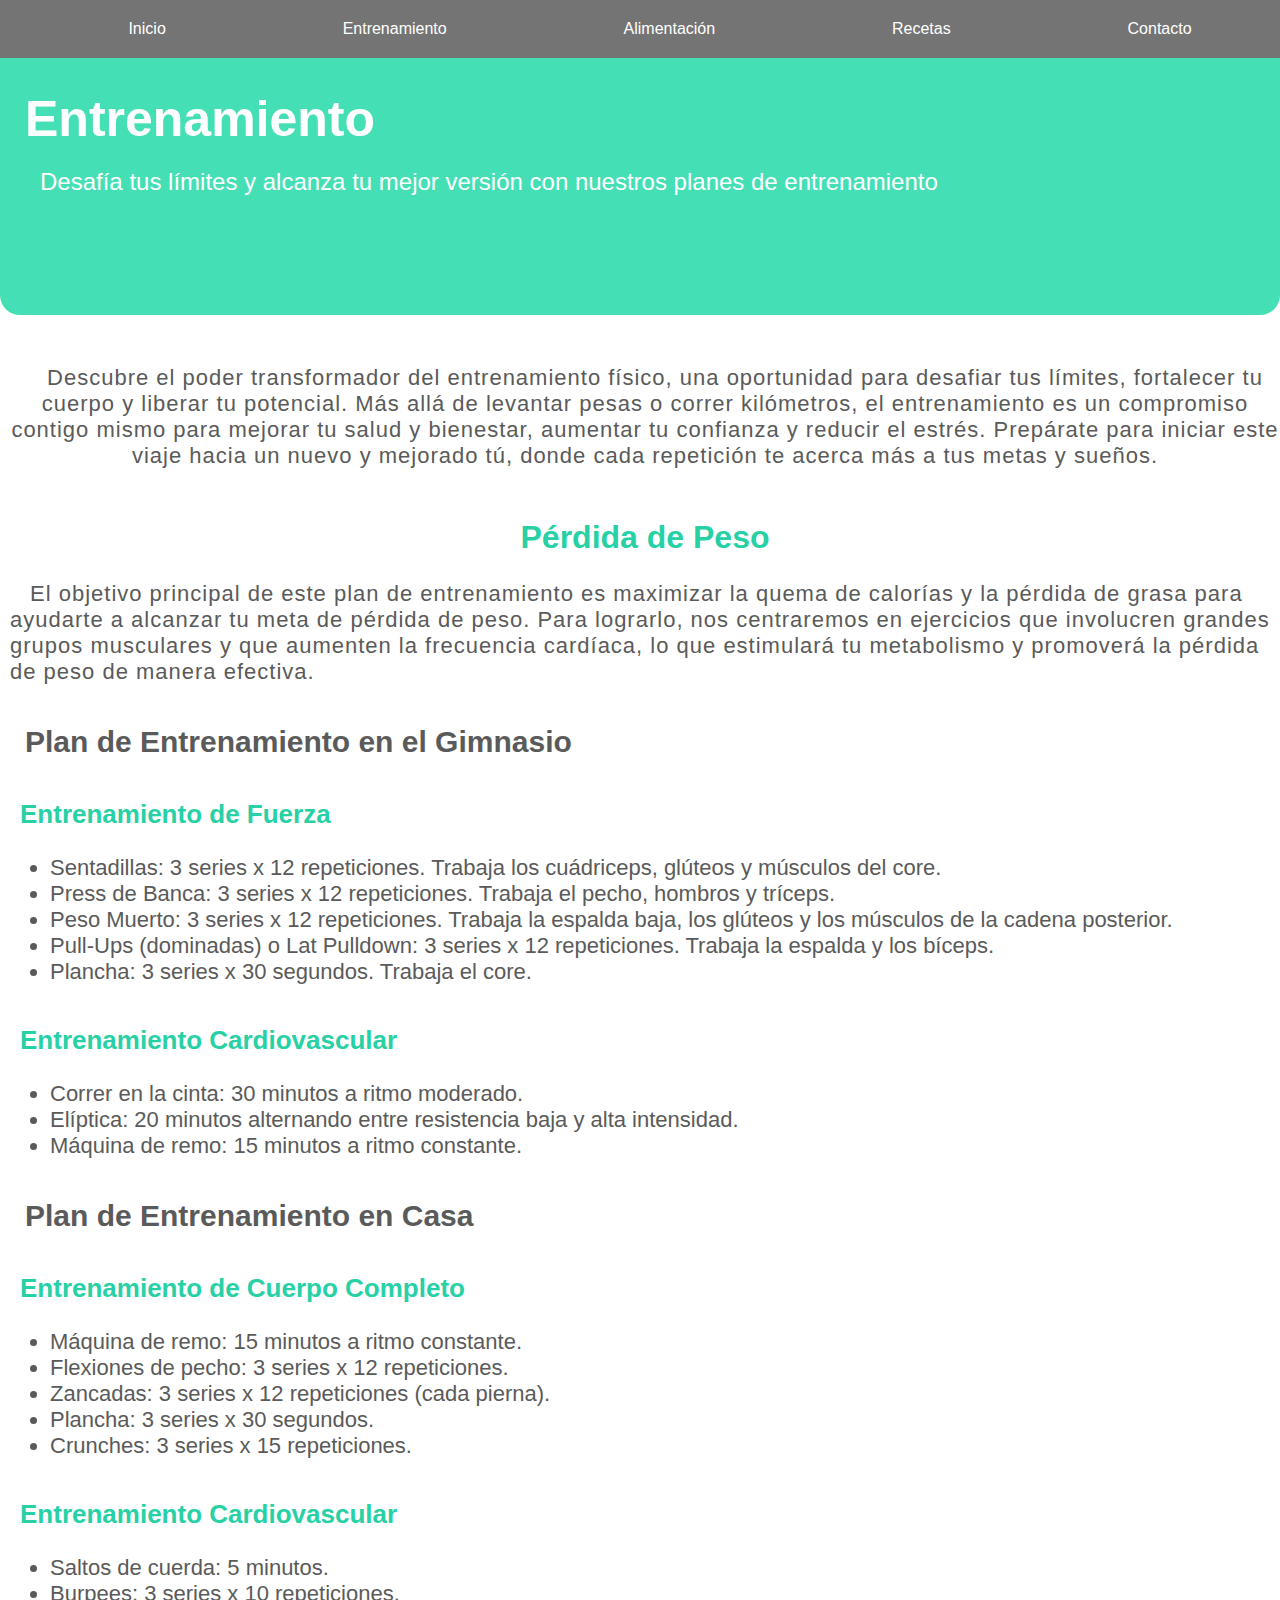
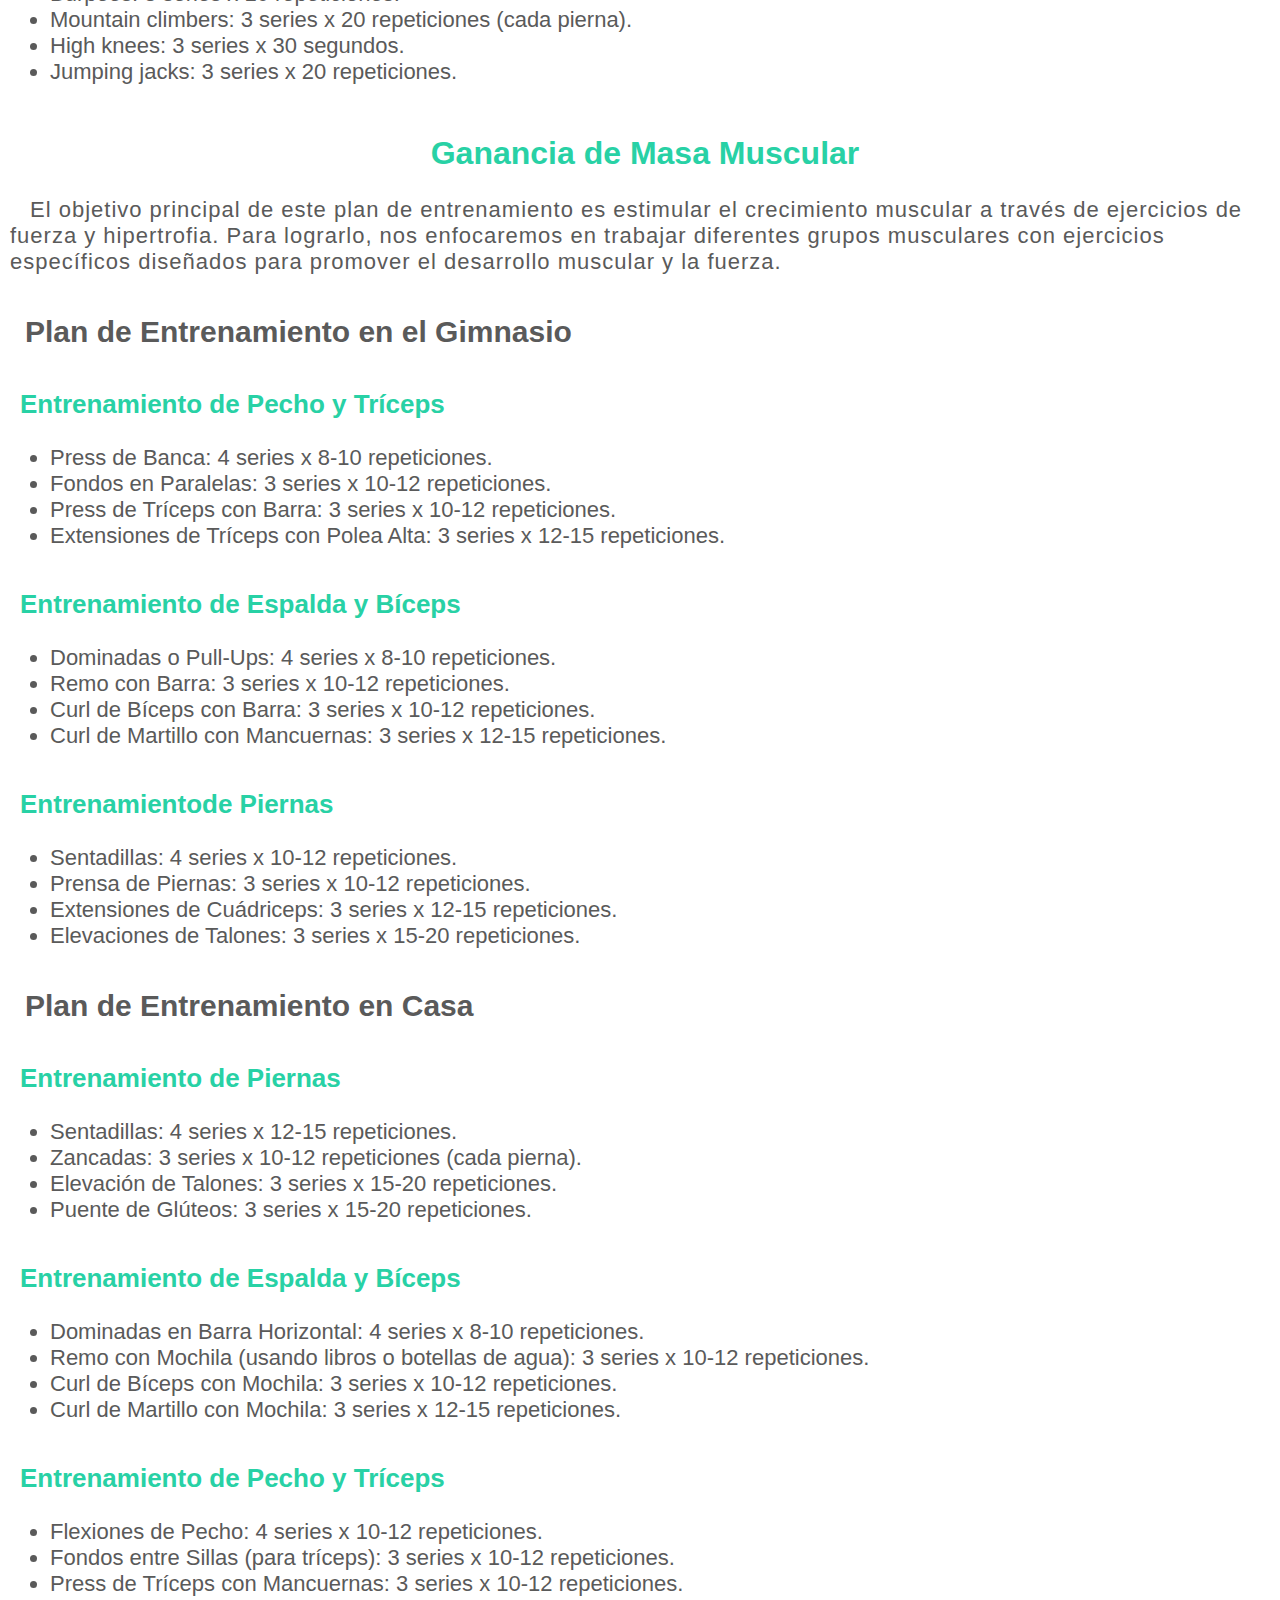
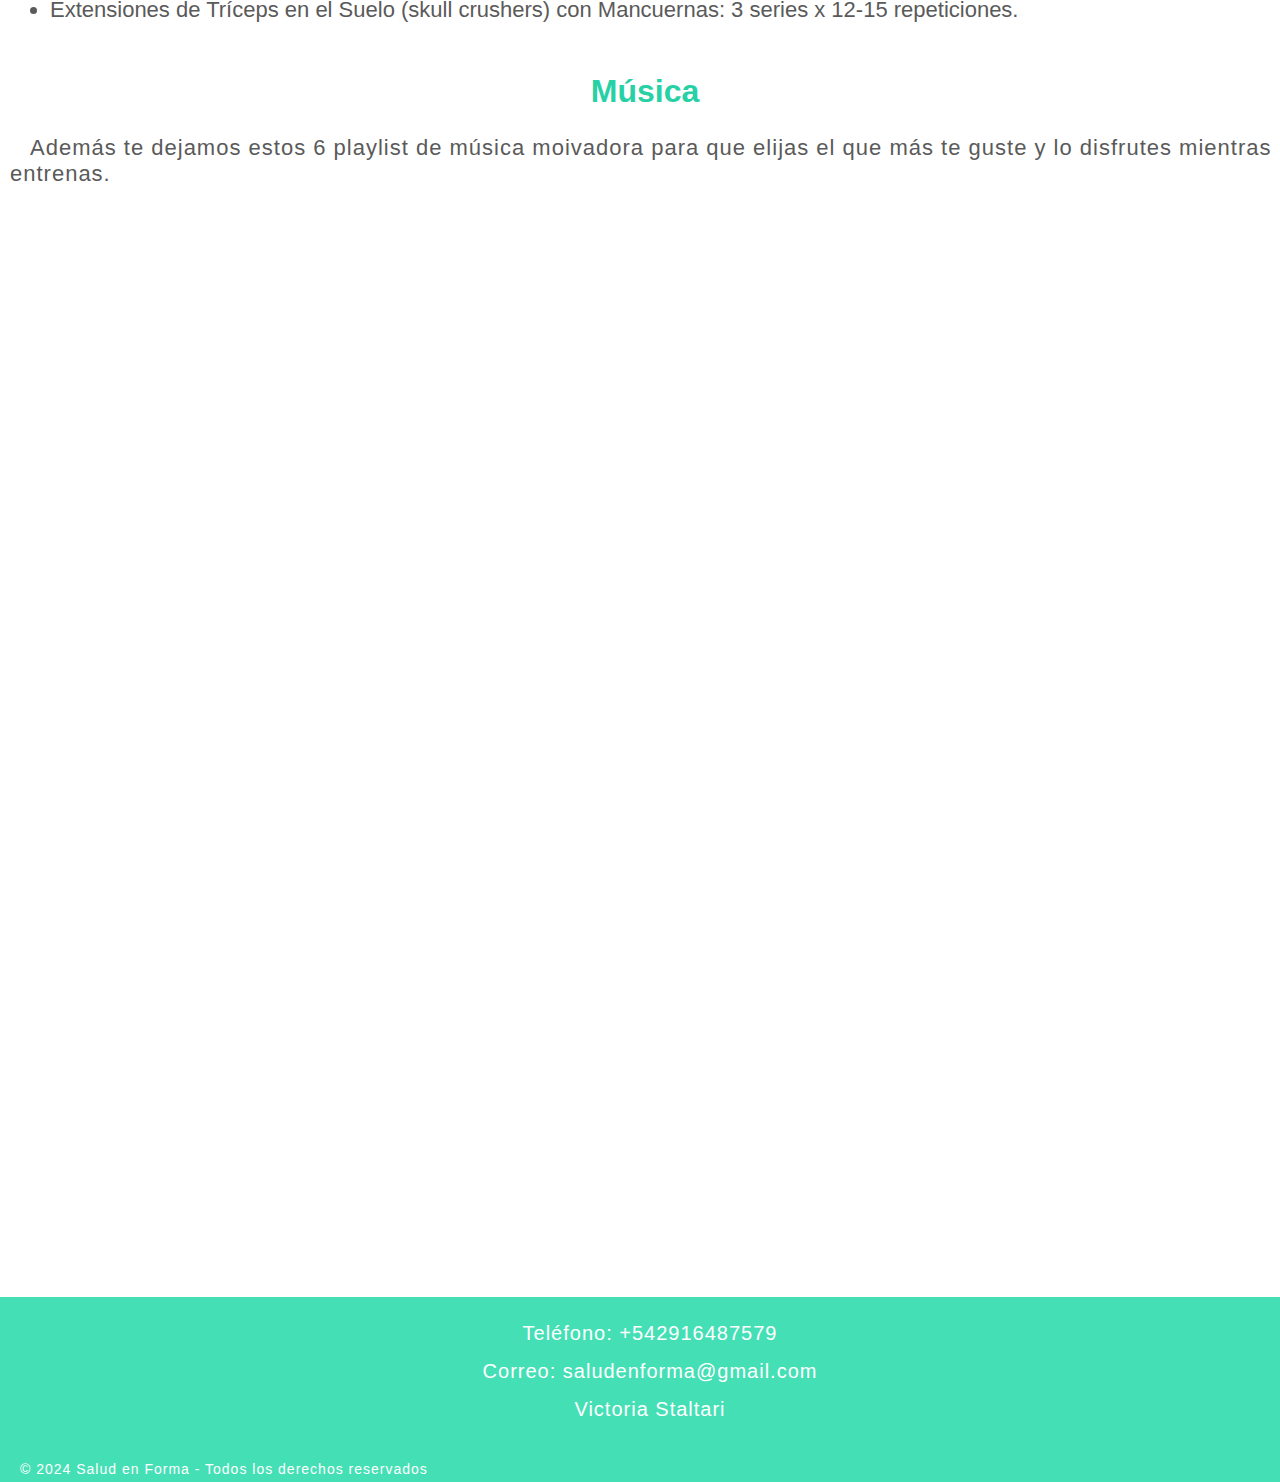
==== Pages/entrenamiento.html @ 09528ad9 "arregle un problema en recetas y cambie los iframe de entrenamiento" ====
<!DOCTYPE html>
<html lang="es">
<head>
    <link rel="stylesheet" href="../CSS/styles.css">
    <meta charset="UTF-8">
    <meta name="viewport" content="width=device-width, initial-scale=1.0">
    <title>Entrenamiento</title>
</head>
<body>
    <header>
        <nav>
            <ul>
                <li><a href="../index.html">Inicio</a></li>
                <li><a href="entrenamiento.html">Entrenamiento</a></li>
                <li><a href="alimentacion.html">Alimentación</a></li>
                <li><a href="recetas.html">Recetas</a></li>
                <li><a href="contacto.html">Contacto</a></li>
            </ul>
        </nav>
    </header>
    <main>
        <h1>Entrenamiento</h1>
        <h2><strong>Desafía tus límites y alcanza tu mejor versión con nuestros planes de entrenamiento</strong></h2>
    </main>
    <section>
        <p class="intro">Descubre el poder transformador del entrenamiento físico, una oportunidad para desafiar tus límites, fortalecer tu cuerpo y liberar tu potencial. Más allá de levantar pesas o correr kilómetros, el entrenamiento es un compromiso contigo mismo para mejorar tu salud y bienestar, aumentar tu confianza y reducir el estrés. Prepárate para iniciar este viaje hacia un nuevo y mejorado tú, donde cada repetición te acerca más a tus metas y sueños.</p>
        <h3>Pérdida de Peso</h3>
        <p class="">El objetivo principal de este plan de entrenamiento es maximizar la quema de calorías y la pérdida de grasa para ayudarte a alcanzar tu meta de pérdida de peso. Para lograrlo, nos centraremos en ejercicios que involucren grandes grupos musculares y que aumenten la frecuencia cardíaca, lo que estimulará tu metabolismo y promoverá la pérdida de peso de manera efectiva.</p>
        <h4>Plan de Entrenamiento en el Gimnasio</h4>
        <h5 class="entrenamiento">Entrenamiento de Fuerza</h5>
        <ul class="entrenamiento">
            <li>Sentadillas: 3 series x 12 repeticiones. Trabaja los cuádriceps, glúteos y músculos del core.</li>
            <li>Press de Banca: 3 series x 12 repeticiones. Trabaja el pecho, hombros y tríceps.</li>
            <li>Peso Muerto: 3 series x 12 repeticiones. Trabaja la espalda baja, los glúteos y los músculos de la cadena posterior.</li>
            <li>Pull-Ups (dominadas) o Lat Pulldown: 3 series x 12 repeticiones. Trabaja la espalda y los bíceps.</li>
            <li>Plancha: 3 series x 30 segundos. Trabaja el core.</li>
        </ul>
        <h5 class="entrenamiento">Entrenamiento Cardiovascular</h5>
        <ul class="entrenamiento">
            <li>Correr en la cinta: 30 minutos a ritmo moderado.</li>
            <li>Elíptica: 20 minutos alternando entre resistencia baja y alta intensidad.</li>
            <li>Máquina de remo: 15 minutos a ritmo constante.</li>
        </ul>
        <h4>Plan de Entrenamiento en Casa</h4>
        <h5 class="entrenamiento">Entrenamiento de Cuerpo Completo</h5>
        <ul class="entrenamiento">
            <li>Máquina de remo: 15 minutos a ritmo constante.</li>
            <li>Flexiones de pecho: 3 series x 12 repeticiones.</li>
            <li>Zancadas: 3 series x 12 repeticiones (cada pierna).</li>
            <li>Plancha: 3 series x 30 segundos.</li>
            <li>Crunches: 3 series x 15 repeticiones.</li>
        </ul>
        <h5 class="entrenamiento">Entrenamiento Cardiovascular</h5>
        <ul class="entrenamiento">
            <li>Saltos de cuerda: 5 minutos.</li>
            <li>Burpees: 3 series x 10 repeticiones.</li>
            <li>Mountain climbers: 3 series x 20 repeticiones (cada pierna).</li>
            <li>High knees: 3 series x 30 segundos.</li>
            <li>Jumping jacks: 3 series x 20 repeticiones.</li>
        </ul>
        <h3>Ganancia de Masa Muscular</h3>
        <p>El objetivo principal de este plan de entrenamiento es estimular el crecimiento muscular a través de ejercicios de fuerza y ​​hipertrofia. Para lograrlo, nos enfocaremos en trabajar diferentes grupos musculares con ejercicios específicos diseñados para promover el desarrollo muscular y la fuerza.</p>
        <h4>Plan de Entrenamiento en el Gimnasio</h4>
        <h5 class="entrenamiento">Entrenamiento de Pecho y Tríceps</h5>
        <ul class="entrenamiento">
            <li>Press de Banca: 4 series x 8-10 repeticiones.</li>
            <li>Fondos en Paralelas: 3 series x 10-12 repeticiones.</li>
            <li>Press de Tríceps con Barra: 3 series x 10-12 repeticiones.</li>
            <li>Extensiones de Tríceps con Polea Alta: 3 series x 12-15 repeticiones.</li>
        </ul>
        <h5 class="entrenamiento">Entrenamiento de Espalda y Bíceps</h5>
        <ul class="entrenamiento">
            <li>Dominadas o Pull-Ups: 4 series x 8-10 repeticiones.</li>
            <li>Remo con Barra: 3 series x 10-12 repeticiones.</li>
            <li>Curl de Bíceps con Barra: 3 series x 10-12 repeticiones.</li>
            <li>Curl de Martillo con Mancuernas: 3 series x 12-15 repeticiones.</li>
        </ul>
        <h5 class="entrenamiento">Entrenamientode Piernas</h5>
        <ul class="entrenamiento">
            <li>Sentadillas: 4 series x 10-12 repeticiones.</li>
            <li>Prensa de Piernas: 3 series x 10-12 repeticiones.</li>
            <li>Extensiones de Cuádriceps: 3 series x 12-15 repeticiones.</li>
            <li>Elevaciones de Talones: 3 series x 15-20 repeticiones.</li>
        </ul>
        <h4>Plan de Entrenamiento en Casa</h4>
        <h5 class="entrenamiento">Entrenamiento de Piernas</h5>
        <ul class="entrenamiento">
            <li>Sentadillas: 4 series x 12-15 repeticiones.</li>
            <li>Zancadas: 3 series x 10-12 repeticiones (cada pierna).</li>
            <li>Elevación de Talones: 3 series x 15-20 repeticiones.</li>
            <li>Puente de Glúteos: 3 series x 15-20 repeticiones.</li>
        </ul>
        <h5 class="entrenamiento">Entrenamiento de Espalda y Bíceps</h5>
        <ul class="entrenamiento">
            <li>Dominadas en Barra Horizontal: 4 series x 8-10 repeticiones.</li>
            <li>Remo con Mochila (usando libros o botellas de agua): 3 series x 10-12 repeticiones.</li>
            <li>Curl de Bíceps con Mochila: 3 series x 10-12 repeticiones.</li>
            <li>Curl de Martillo con Mochila: 3 series x 12-15 repeticiones.</li>
        </ul>
        <h5 class="entrenamiento">Entrenamiento de Pecho y Tríceps</h5>
        <ul class="entrenamiento">
            <li>Flexiones de Pecho: 4 series x 10-12 repeticiones.</li>
            <li>Fondos entre Sillas (para tríceps): 3 series x 10-12 repeticiones.</li>
            <li>Press de Tríceps con Mancuernas: 3 series x 10-12 repeticiones.</li>
            <li>Extensiones de Tríceps en el Suelo (skull crushers) con Mancuernas: 3 series x 12-15 repeticiones.</li>
        </ul>
        <h3>Música</h3>
        <p>Además te dejamos estos 6 playlist de música moivadora para que elijas el que más te guste y lo disfrutes mientras entrenas.</p>
        <div class="musica">
            <iframe class="spotify" style="border-radius:12px" src="https://open.spotify.com/embed/playlist/0fkHLYh3rNOZGzeKk1mERy?utm_source=generator" width="260" height="500" frameBorder="0" allowfullscreen="" allow="autoplay; clipboard-write; encrypted-media; fullscreen; picture-in-picture" loading="lazy"></iframe>
            <iframe class="spotify" style="border-radius:12px" src="https://open.spotify.com/embed/playlist/3yNVuEECUpqsOShanftMSG?utm_source=generator" width="260" height="500" frameBorder="0" allowfullscreen="" allow="autoplay; clipboard-write; encrypted-media; fullscreen; picture-in-picture" loading="lazy"></iframe>
            <iframe class="spotify" style="border-radius:12px" src="https://open.spotify.com/embed/playlist/75KGwJSDXmbg5VakZqBWwi?utm_source=generator&theme=0" width="260" height="500" frameBorder="0" allowfullscreen="" allow="autoplay; clipboard-write; encrypted-media; fullscreen; picture-in-picture" loading="lazy"></iframe>
            <iframe class="spotify" style="border-radius:12px" src="https://open.spotify.com/embed/playlist/37i9dQZF1DWYK2yx0OW9Kj?utm_source=generator" width="260" height="500" frameBorder="0" allowfullscreen="" allow="autoplay; clipboard-write; encrypted-media; fullscreen; picture-in-picture" loading="lazy"></iframe>
            <iframe class="spotify" style="border-radius:12px" src="https://open.spotify.com/embed/playlist/2Bf6iQ1P7GuKD29lT0sCSn?utm_source=generator" width="260" height="500" frameBorder="0" allowfullscreen="" allow="autoplay; clipboard-write; encrypted-media; fullscreen; picture-in-picture" loading="lazy"></iframe>
            <iframe class="spotify" style="border-radius:12px" src="https://open.spotify.com/embed/playlist/2QWsRsNenk8LLnwtymgLir?utm_source=generator" width="260" height="500" frameBorder="0" allowfullscreen="" allow="autoplay; clipboard-write; encrypted-media; fullscreen; picture-in-picture" loading="lazy"></iframe>
        </div>
    </section>
    <footer>
        <p class="foot">Teléfono: +542916487579</p>
        <p class="foot">Correo: saludenforma@gmail.com</p>
        <p class="foot">Victoria Staltari</p>
        <p class="derechos">&copy; 2024 Salud en Forma - Todos los derechos reservados</p>
    </footer>
</body>
</html>
---- CSS/styles.css ----
/*COMPUTADORA*/

body{
    margin: 0;
    padding: 0;
    color: rgb(90, 90, 90);
    font-family:'Gill Sans', 'Gill Sans MT', Calibri, 'Trebuchet MS', sans-serif;
}

/*HEADER*/

main{
    margin-bottom: 30px;
    padding-top: 30px;
    padding-bottom: 15px;
    background-color: RGB(69, 223, 181);
    border-radius: 0 0 20px 20px;
    height: 270px;
}
main.index{
    margin: 0;
    padding-bottom: 10px;
    height: 450px;
    border-radius: 0 0 30px 30px;
}
nav{
    background-color: rgb(116, 116, 116);
    margin: 0;
    padding: 20px 0;
    color: white;
    width: 100%;
    position: fixed;
    top: 0;

}
ul {
    list-style: none;
    display: flex;
    margin: 0;
}
li {
    margin: auto;
}
a{
    color: white;
    text-decoration: none;
}
a:hover{
    color: RGB(69, 223, 181);
}
h1{
    color: white;
    font-weight: bold ;
    font-size: 50px;
    margin: 60px 15px 20px 25px;
}
h1.index{
    margin-top: 130px;
    margin-left: 40px;
    margin-bottom: 25px;
    font-size: 64px;
}
h2{
    color:white;
    font-size: 24px;
    text-indent: 20px;
    margin: 0 20px;
    font-weight: lighter;
}
h2.index{
    margin-left: 40px;
    text-indent: 5px;
    font-size: 26px;
    font-weight: bold;
}

/*MEDIO*/

section{
    margin-left: 10px;
}
h3{
    color:RGB(40, 209, 165);
    font-size: 32px;
    text-align: center;
    font-weight: bold;
    margin-top: 50px;
    margin-bottom: 25px;
}
p{
    color:rgb(90, 90, 90);
    font-size: 22px;
    text-indent: 20px;
    letter-spacing: 1px;
    display: block;
    margin: auto;
}
.intro{
    text-align: center;
    text-indent: 20px;
    margin-top: 50px;
    font-size: 22px;
}
.d1{
    display: flex;
    justify-content: space-around;
    flex-wrap: wrap;
    align-content: center;
    margin-bottom: 20px;
}
.texto{
    padding-bottom: 20px;
    display: block;
    margin: auto;
}
.p1{
    text-indent: 20px;
    width: 500px;
}

@media screen and (max-width: 970px) {
    .p1{
        width: auto;
        margin: auto 5px ;
    }
}

.p2{
    text-align: center;
    text-indent: 20px;

}
.img1{
    width: 450px;
    height: auto;
    border-radius: 25px;
    display: block;
    margin:auto 5px auto 5px;
}

/* ENFOQUE MOBILE FIRST PARA GRID */

#grid{
    margin-top: 30px;
    display: grid;
    grid-template-columns: 200px ;
    grid-template-rows: 200px 200px 200px 200px;
    grid-template-areas: 
    "entrenamiento" 
    "alimentacion" 
    "recetas" 
    "contacto";
    grid-gap: 15px;
    justify-content: center;
    align-content: center;
}
.grid-item{
    border-radius: 20px;
    background-repeat: no-repeat;
    background-size: cover;
}
.grid-item a{
    display: block;
    color: rgba(0, 0, 0, 0);
    width: 200px;
    height: 200px;
    border-radius: 20px;
    text-align: center;
    align-content: center;
    background-color: rgba(0, 0, 0, 0);
}
.grid-item a:hover{
    transition: 1s ;
    color: rgb(255, 255, 255);
    font-size: 22px;
    background-color: rgba(0, 0, 0, 0.7);
}
div.entrenamiento{
    grid-area: entrenamiento;
    background-image: url(../Imagenes/entrenamiento.jpg);
}
.alimentacion{
    grid-area: alimentacion;
    background-image: url(../Imagenes/alimentacion0.jpg);
}
.recetas{
    grid-area: recetas;
    background-image: url(../Imagenes/recetas.jpg);
}
.contacto{
    grid-area: contacto;
    background-image: url(../Imagenes/contacto.jpeg);
}
/* MEDIA QUERIES PARA EL GRID */

@media screen and (min-width: 500px) {
    #grid{
        grid-template-columns: 200px 200px;
        grid-template-rows: 200px 200px;
        grid-template-areas: 
        "entrenamiento alimentacion"
        "recetas contacto";
    }
    
}
@media screen and (min-width: 900px) {
    #grid{
        grid-template-columns: 200px 200px 200px 200px;
        grid-template-rows: 200px;
        grid-template-areas: 
        "entrenamiento alimentacion recetas contacto";
    }
    
}

/*FOOTER*/

footer{
    background-color: RGB(69, 223, 181);
    margin: 30px 0 0 0;
    padding: 20px 0 5px 0;
}
p.derechos{
    color: white;
    font-size: 14px;
    padding-top: 25px;
}
p.foot{
    color: white;
    font-size: 20px;
    text-align: center;
    margin: 5px 0 15px 0;
}

/* MEDIAS QUERIES */

@media screen and (max-width: 550px){
    /* Barra de Navegación */
    /* Header */
    h1{
        font-size: 36px;
    }
    h2{
        font-size: 24px;
    }
    h1.index{
        font-size: 48px;
        margin: 80px 20px 20px 20px;
    }
    h2.index{
        font-size: 26px;
        margin: 0 15px 15px 15px;
    }
    main.index{
        margin: 0;
        padding-bottom: 5px;
        height: 400px;
        border-radius: 0 0 30px 30px;
    }
    main{
        margin-bottom: 20px;
        padding-top: 30px;
        padding-bottom: 15px;
        background-color: RGB(69, 223, 181);
        border-radius: 0 0 20px 20px;
        height: 270px;
    }
    /* Medio */
    p{
        font-size: 18px;
        text-indent: 10px;
        letter-spacing: 0.5px;
    }
    .img1{
        width: 300px;
    }
    h3{
        font-size: 26px;
        margin: 30px 0 15px 0;
    }
    /* Footer */
    .derechos{
        font-size: 12px;
    }
    .foot{
        font-size: 14px;
    }
}

/*OTRAS PÁGINAS*/

/*ENTRENAMIENTO*/

ul.entrenamiento{
    display: inline-block;
    list-style:disc;
    font-size: 22px;
}
h5.entrenamiento{
    text-align: left;
    text-indent: 10px;
}
iframe.spotify{
    margin: 20px;
}
.musica {
    display: flex;
    flex-wrap: wrap;
    justify-content: space-around;
}

/*ALIMENTACION*/

table{
    border: 2px;
    border-color: rgb(90, 90, 90);
    border-style:solid;
    font-size: 22px;
}

.nada{
    background-color: rgb(255, 255, 255);
}
th{
    color: RGB(40, 209, 165);
}
td{
    font-size: 18px;
    padding: 10px;
}

/*RECETAS*/
ul.indice{
    font-size: 22px;
    font-weight: bold;
}
h4{
    font-size: 30px;
    font-weight: bold;
    margin-bottom: 0;
    margin-left: 15px;
}
h5{
    text-align: center;
    font-size: 26px;
    color: RGB(40, 209, 165);
    margin: 40px 0 25px 0;
}
h6{
    font-size: 22px;
    margin: 0 0 10px 0;
}
ul.ingredientes{
    display: inline-block;
    list-style:disc;
    font-size: 22px;
    margin-bottom: 20px;
    margin-top: 10px;
}
ol.instrucciones{
    font-size: 22px;
}
div.recetas1{
    display: flex;
    margin-bottom: 20px;
    flex-wrap: wrap;
    justify-content: center;
}
span.ingredientes{
    display: inline-block;
    margin-left: auto;
    margin-right: auto;
    min-width: 350px;
}
.recetas1 iframe{
    width: 560px;
    height: 315px;
    min-width: 560px;
    margin-left: 15px;
}
.centrado{
    display: block;
    margin: 0 auto;
}

/*CONTACTO*/

.contactoh1{
    font-size: 50px;
    margin-bottom: 20px;
}
.contactoh2{
    font-weight: lighter;
    text-indent: 20px;
}
form{
    margin-bottom: 60px;
}
label{
    color: rgb(100, 100, 100);
    font-weight: bold;
    font-size: 22px;
}
input{
    margin-bottom: 40px;
    width: 300px;
    height: 25px;
}
input.nombre{
    margin-right: 10px;
}
input.radio{
    margin-bottom: 20px;
    width: 30px;
    height: 20px;
}
input.ultimo{
    margin-bottom: 40px;
}
.radiop{
    display: inline;
    font-size: 20px;
}
textarea{
    width: 500px;
    margin-bottom: 40px;
}
.enviar{
    width: 200px;
    height: 40px;
    font-size: 16px;
    font-weight: bold;
    background-color: RGB(40, 209, 165);
    color: white;
    border: none;
    margin-bottom: 0;
}
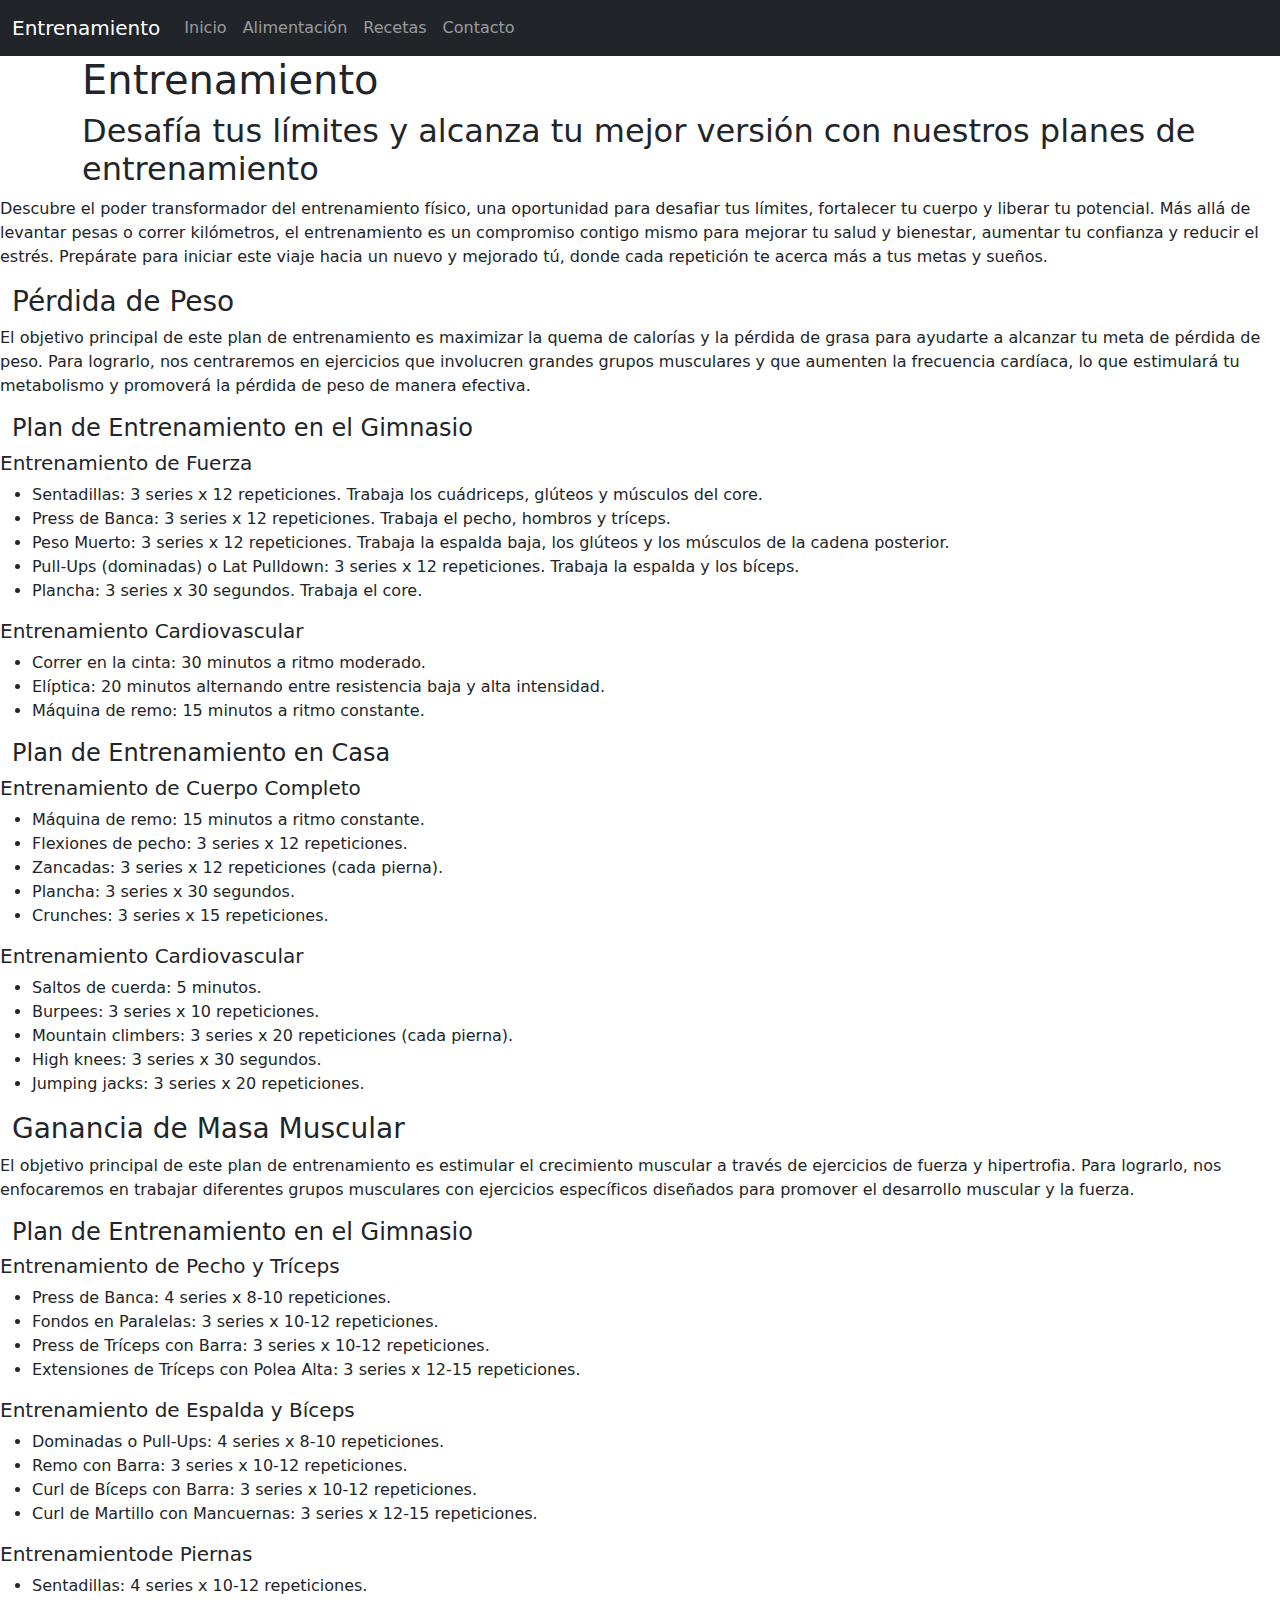
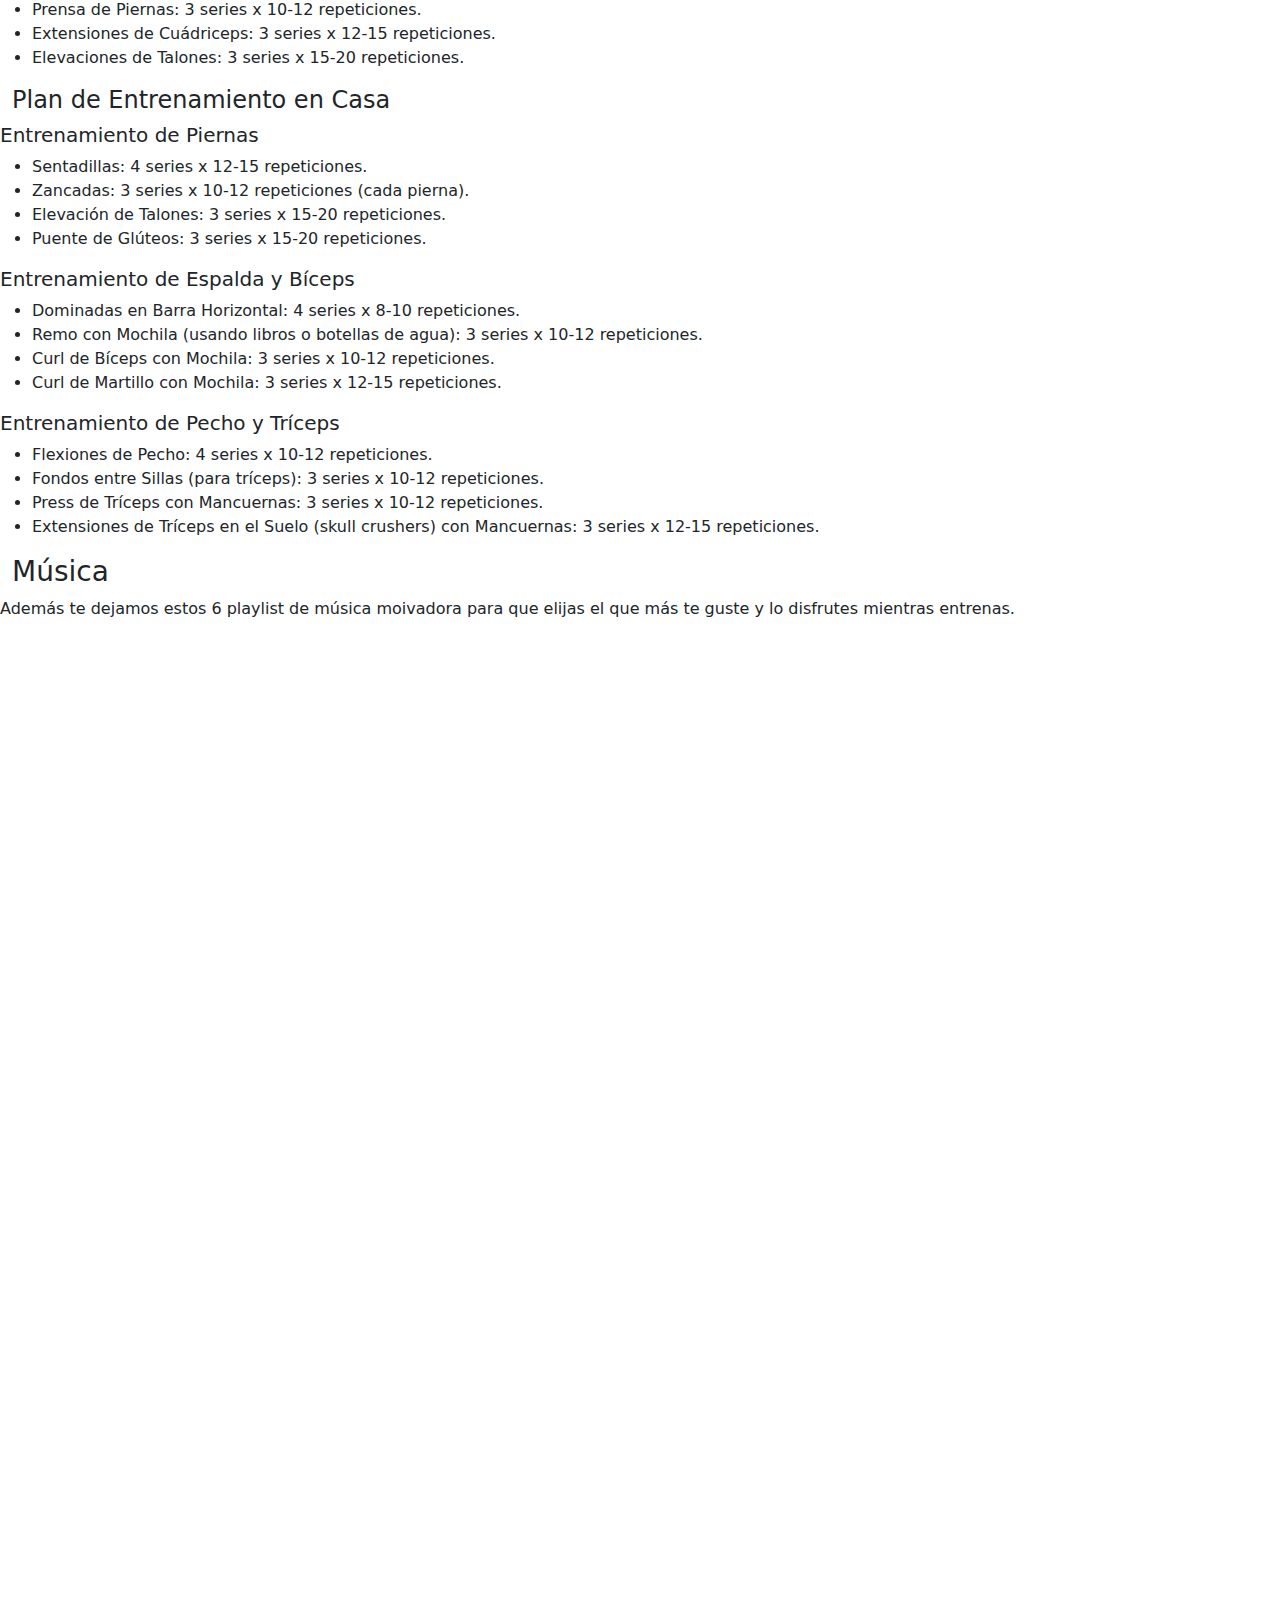
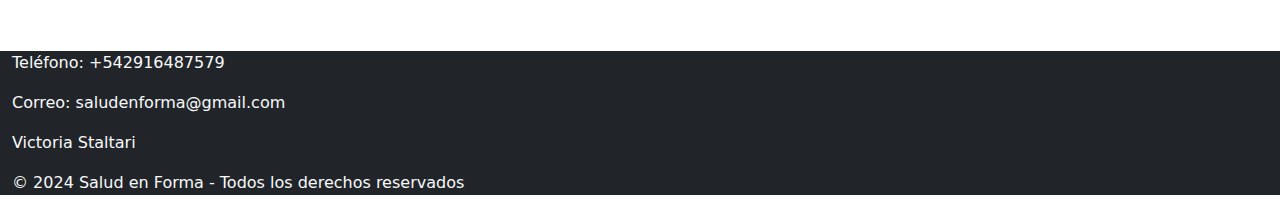
==== commit 94ac3e9d: "Agregue los archivos para utilizar Bootstrap, rehice la pág index y entrenamiento utilizando BS, sty" ====
--- a/Pages/entrenamiento.html
+++ b/Pages/entrenamiento.html
@@ -1,125 +1,166 @@
 <!DOCTYPE html>
 <html lang="es">
 <head>
-    <link rel="stylesheet" href="../CSS/styles.css">
+    <link href="../bootstrap-5.0.2-dist/css/bootstrap.min.css" rel="stylesheet" integrity="sha384-EVSTQN3/azprG1Anm3QDgpJLIm9Nao0Yz1ztcQTwFspd3yD65VohhpuuCOmLASjC" crossorigin="anonymous">
+    <link rel="stylesheet" href="../CSS/stylesbs.css">
     <meta charset="UTF-8">
     <meta name="viewport" content="width=device-width, initial-scale=1.0">
-    <title>Entrenamiento</title>
+    <title>Inicio BOOTSTRAP</title>
 </head>
 <body>
-    <header>
-        <nav>
-            <ul>
-                <li><a href="../index.html">Inicio</a></li>
-                <li><a href="entrenamiento.html">Entrenamiento</a></li>
-                <li><a href="alimentacion.html">Alimentación</a></li>
-                <li><a href="recetas.html">Recetas</a></li>
-                <li><a href="contacto.html">Contacto</a></li>
-            </ul>
-        </nav>
+    <!-- NAVBAR INICIA -->
+    <nav class="navbar navbar-expand-sm bg-dark navbar-dark">
+        <div class="container-fluid">
+            <a class="navbar-brand" href="#">Entrenamiento</a>
+            <button class="navbar-toggler" type="button" data-bs-toggle="collapse" data-bs-target="#collapsibleNavbar">
+                <span class="navbar-toggler-icon"></span>
+            </button>
+            <div class="collapse navbar-collapse" id="collapsibleNavbar">
+                <ul class="navbar-nav">
+                    <li class="nav-item">
+                        <a class="nav-link" href="../indexbs.html">Inicio</a>
+                    </li>
+                    <li class="nav-item">
+                        <a class="nav-link" href="#">Alimentación</a>
+                    </li>
+                    <li class="nav-item">
+                        <a class="nav-link" href="#">Recetas</a>
+                    </li>
+                    <li class="nav-item">
+                        <a class="nav-link" href="#">Contacto</a>
+                    </li>
+                </ul>
+            </div>
+        </div>
+    </nav>
+    <!-- NAVBAR FIN -->
+    <header class="container-fluid hentrenamiento">
+        <!-- TITULO INICIA -->
+        <div class="container">
+            <h1>Entrenamiento</h1>
+            <h2>Desafía tus límites y alcanza tu mejor versión con nuestros planes de entrenamiento</h2>
+        </div>
+        <!-- TITULO FIN -->
     </header>
-    <main>
-        <h1>Entrenamiento</h1>
-        <h2><strong>Desafía tus límites y alcanza tu mejor versión con nuestros planes de entrenamiento</strong></h2>
-    </main>
     <section>
-        <p class="intro">Descubre el poder transformador del entrenamiento físico, una oportunidad para desafiar tus límites, fortalecer tu cuerpo y liberar tu potencial. Más allá de levantar pesas o correr kilómetros, el entrenamiento es un compromiso contigo mismo para mejorar tu salud y bienestar, aumentar tu confianza y reducir el estrés. Prepárate para iniciar este viaje hacia un nuevo y mejorado tú, donde cada repetición te acerca más a tus metas y sueños.</p>
-        <h3>Pérdida de Peso</h3>
-        <p class="">El objetivo principal de este plan de entrenamiento es maximizar la quema de calorías y la pérdida de grasa para ayudarte a alcanzar tu meta de pérdida de peso. Para lograrlo, nos centraremos en ejercicios que involucren grandes grupos musculares y que aumenten la frecuencia cardíaca, lo que estimulará tu metabolismo y promoverá la pérdida de peso de manera efectiva.</p>
-        <h4>Plan de Entrenamiento en el Gimnasio</h4>
-        <h5 class="entrenamiento">Entrenamiento de Fuerza</h5>
-        <ul class="entrenamiento">
+        <p>Descubre el poder transformador del entrenamiento físico, una oportunidad para desafiar tus límites, fortalecer tu cuerpo y liberar tu potencial. Más allá de levantar pesas o correr kilómetros, el entrenamiento es un compromiso contigo mismo para mejorar tu salud y bienestar, aumentar tu confianza y reducir el estrés. Prepárate para iniciar este viaje hacia un nuevo y mejorado tú, donde cada repetición te acerca más a tus metas y sueños.</p>
+        <!-- PERDIDA DE PESO INICIA -->
+        <h3 class="container-fluid color2">Pérdida de Peso</h3>
+        <p>El objetivo principal de este plan de entrenamiento es maximizar la quema de calorías y la pérdida de grasa para ayudarte a alcanzar tu meta de pérdida de peso. Para lograrlo, nos centraremos en ejercicios que involucren grandes grupos musculares y que aumenten la frecuencia cardíaca, lo que estimulará tu metabolismo y promoverá la pérdida de peso de manera efectiva.</p>
+        <h4 class="container-fluid color1">Plan de Entrenamiento en el Gimnasio</h4>
+        <h5>Entrenamiento de Fuerza</h5>
+        <ul>
             <li>Sentadillas: 3 series x 12 repeticiones. Trabaja los cuádriceps, glúteos y músculos del core.</li>
             <li>Press de Banca: 3 series x 12 repeticiones. Trabaja el pecho, hombros y tríceps.</li>
             <li>Peso Muerto: 3 series x 12 repeticiones. Trabaja la espalda baja, los glúteos y los músculos de la cadena posterior.</li>
             <li>Pull-Ups (dominadas) o Lat Pulldown: 3 series x 12 repeticiones. Trabaja la espalda y los bíceps.</li>
             <li>Plancha: 3 series x 30 segundos. Trabaja el core.</li>
         </ul>
-        <h5 class="entrenamiento">Entrenamiento Cardiovascular</h5>
-        <ul class="entrenamiento">
+        <h5>Entrenamiento Cardiovascular</h5>
+        <ul>
             <li>Correr en la cinta: 30 minutos a ritmo moderado.</li>
             <li>Elíptica: 20 minutos alternando entre resistencia baja y alta intensidad.</li>
             <li>Máquina de remo: 15 minutos a ritmo constante.</li>
         </ul>
-        <h4>Plan de Entrenamiento en Casa</h4>
-        <h5 class="entrenamiento">Entrenamiento de Cuerpo Completo</h5>
-        <ul class="entrenamiento">
+        <h4 class="container-fluid color1">Plan de Entrenamiento en Casa</h4>
+        <h5>Entrenamiento de Cuerpo Completo</h5>
+        <ul>
             <li>Máquina de remo: 15 minutos a ritmo constante.</li>
             <li>Flexiones de pecho: 3 series x 12 repeticiones.</li>
             <li>Zancadas: 3 series x 12 repeticiones (cada pierna).</li>
             <li>Plancha: 3 series x 30 segundos.</li>
             <li>Crunches: 3 series x 15 repeticiones.</li>
         </ul>
-        <h5 class="entrenamiento">Entrenamiento Cardiovascular</h5>
-        <ul class="entrenamiento">
+        <h5>Entrenamiento Cardiovascular</h5>
+        <ul>
             <li>Saltos de cuerda: 5 minutos.</li>
             <li>Burpees: 3 series x 10 repeticiones.</li>
             <li>Mountain climbers: 3 series x 20 repeticiones (cada pierna).</li>
             <li>High knees: 3 series x 30 segundos.</li>
             <li>Jumping jacks: 3 series x 20 repeticiones.</li>
         </ul>
-        <h3>Ganancia de Masa Muscular</h3>
+        <!-- PERDIDA DE PESO FIN -->
+        <!-- GANANCIA MM INICIA -->
+        <h3 class="container-fluid color2">Ganancia de Masa Muscular</h3>
         <p>El objetivo principal de este plan de entrenamiento es estimular el crecimiento muscular a través de ejercicios de fuerza y ​​hipertrofia. Para lograrlo, nos enfocaremos en trabajar diferentes grupos musculares con ejercicios específicos diseñados para promover el desarrollo muscular y la fuerza.</p>
-        <h4>Plan de Entrenamiento en el Gimnasio</h4>
-        <h5 class="entrenamiento">Entrenamiento de Pecho y Tríceps</h5>
-        <ul class="entrenamiento">
+        <h4 class="container-fluid color1">Plan de Entrenamiento en el Gimnasio</h4>
+        <h5>Entrenamiento de Pecho y Tríceps</h5>
+        <ul>
             <li>Press de Banca: 4 series x 8-10 repeticiones.</li>
             <li>Fondos en Paralelas: 3 series x 10-12 repeticiones.</li>
             <li>Press de Tríceps con Barra: 3 series x 10-12 repeticiones.</li>
             <li>Extensiones de Tríceps con Polea Alta: 3 series x 12-15 repeticiones.</li>
         </ul>
-        <h5 class="entrenamiento">Entrenamiento de Espalda y Bíceps</h5>
-        <ul class="entrenamiento">
+        <h5>Entrenamiento de Espalda y Bíceps</h5>
+        <ul>
             <li>Dominadas o Pull-Ups: 4 series x 8-10 repeticiones.</li>
             <li>Remo con Barra: 3 series x 10-12 repeticiones.</li>
             <li>Curl de Bíceps con Barra: 3 series x 10-12 repeticiones.</li>
             <li>Curl de Martillo con Mancuernas: 3 series x 12-15 repeticiones.</li>
         </ul>
-        <h5 class="entrenamiento">Entrenamientode Piernas</h5>
-        <ul class="entrenamiento">
+        <h5>Entrenamientode Piernas</h5>
+        <ul>
             <li>Sentadillas: 4 series x 10-12 repeticiones.</li>
             <li>Prensa de Piernas: 3 series x 10-12 repeticiones.</li>
             <li>Extensiones de Cuádriceps: 3 series x 12-15 repeticiones.</li>
             <li>Elevaciones de Talones: 3 series x 15-20 repeticiones.</li>
         </ul>
-        <h4>Plan de Entrenamiento en Casa</h4>
-        <h5 class="entrenamiento">Entrenamiento de Piernas</h5>
-        <ul class="entrenamiento">
+        <h4 class="container-fluid color1">Plan de Entrenamiento en Casa</h4>
+        <h5>Entrenamiento de Piernas</h5>
+        <ul>
             <li>Sentadillas: 4 series x 12-15 repeticiones.</li>
             <li>Zancadas: 3 series x 10-12 repeticiones (cada pierna).</li>
             <li>Elevación de Talones: 3 series x 15-20 repeticiones.</li>
             <li>Puente de Glúteos: 3 series x 15-20 repeticiones.</li>
         </ul>
-        <h5 class="entrenamiento">Entrenamiento de Espalda y Bíceps</h5>
-        <ul class="entrenamiento">
+        <h5>Entrenamiento de Espalda y Bíceps</h5>
+        <ul>
             <li>Dominadas en Barra Horizontal: 4 series x 8-10 repeticiones.</li>
             <li>Remo con Mochila (usando libros o botellas de agua): 3 series x 10-12 repeticiones.</li>
             <li>Curl de Bíceps con Mochila: 3 series x 10-12 repeticiones.</li>
             <li>Curl de Martillo con Mochila: 3 series x 12-15 repeticiones.</li>
         </ul>
-        <h5 class="entrenamiento">Entrenamiento de Pecho y Tríceps</h5>
-        <ul class="entrenamiento">
+        <h5>Entrenamiento de Pecho y Tríceps</h5>
+        <ul>
             <li>Flexiones de Pecho: 4 series x 10-12 repeticiones.</li>
             <li>Fondos entre Sillas (para tríceps): 3 series x 10-12 repeticiones.</li>
             <li>Press de Tríceps con Mancuernas: 3 series x 10-12 repeticiones.</li>
             <li>Extensiones de Tríceps en el Suelo (skull crushers) con Mancuernas: 3 series x 12-15 repeticiones.</li>
         </ul>
-        <h3>Música</h3>
+        <!-- GANANCIA MM FIN -->
+        <h3 class="container-fluid color4">Música</h3>
         <p>Además te dejamos estos 6 playlist de música moivadora para que elijas el que más te guste y lo disfrutes mientras entrenas.</p>
-        <div class="musica">
-            <iframe class="spotify" style="border-radius:12px" src="https://open.spotify.com/embed/playlist/0fkHLYh3rNOZGzeKk1mERy?utm_source=generator" width="260" height="500" frameBorder="0" allowfullscreen="" allow="autoplay; clipboard-write; encrypted-media; fullscreen; picture-in-picture" loading="lazy"></iframe>
-            <iframe class="spotify" style="border-radius:12px" src="https://open.spotify.com/embed/playlist/3yNVuEECUpqsOShanftMSG?utm_source=generator" width="260" height="500" frameBorder="0" allowfullscreen="" allow="autoplay; clipboard-write; encrypted-media; fullscreen; picture-in-picture" loading="lazy"></iframe>
-            <iframe class="spotify" style="border-radius:12px" src="https://open.spotify.com/embed/playlist/75KGwJSDXmbg5VakZqBWwi?utm_source=generator&theme=0" width="260" height="500" frameBorder="0" allowfullscreen="" allow="autoplay; clipboard-write; encrypted-media; fullscreen; picture-in-picture" loading="lazy"></iframe>
-            <iframe class="spotify" style="border-radius:12px" src="https://open.spotify.com/embed/playlist/37i9dQZF1DWYK2yx0OW9Kj?utm_source=generator" width="260" height="500" frameBorder="0" allowfullscreen="" allow="autoplay; clipboard-write; encrypted-media; fullscreen; picture-in-picture" loading="lazy"></iframe>
-            <iframe class="spotify" style="border-radius:12px" src="https://open.spotify.com/embed/playlist/2Bf6iQ1P7GuKD29lT0sCSn?utm_source=generator" width="260" height="500" frameBorder="0" allowfullscreen="" allow="autoplay; clipboard-write; encrypted-media; fullscreen; picture-in-picture" loading="lazy"></iframe>
-            <iframe class="spotify" style="border-radius:12px" src="https://open.spotify.com/embed/playlist/2QWsRsNenk8LLnwtymgLir?utm_source=generator" width="260" height="500" frameBorder="0" allowfullscreen="" allow="autoplay; clipboard-write; encrypted-media; fullscreen; picture-in-picture" loading="lazy"></iframe>
+        <!-- IFRAME SPOTIFY INICIA -->
+        <div class="row">
+            <div class="col-sm-6 col-md-4 spotify">
+                <iframe class="spotify" style="border-radius:12px" src="https://open.spotify.com/embed/playlist/0fkHLYh3rNOZGzeKk1mERy?utm_source=generator" height="500" frameBorder="0" allowfullscreen="" allow="autoplay; clipboard-write; encrypted-media; fullscreen; picture-in-picture" loading="lazy"></iframe>
+            </div>
+            <div class="col-sm-6 col-md-4 spotify">
+                <iframe class="spotify" style="border-radius:12px" src="https://open.spotify.com/embed/playlist/3yNVuEECUpqsOShanftMSG?utm_source=generator" height="500" frameBorder="0" allowfullscreen="" allow="autoplay; clipboard-write; encrypted-media; fullscreen; picture-in-picture" loading="lazy"></iframe>
+            </div>
+            <div class="col-sm-6 col-md-4 spotify">
+                <iframe class="spotify" style="border-radius:12px" src="https://open.spotify.com/embed/playlist/75KGwJSDXmbg5VakZqBWwi?utm_source=generator&theme=0" height="500" frameBorder="0" allowfullscreen="" allow="autoplay; clipboard-write; encrypted-media; fullscreen; picture-in-picture" loading="lazy"></iframe>
+            </div>
+            <div class="col-sm-6 col-md-4 spotify">
+                <iframe class="spotify" style="border-radius:12px" src="https://open.spotify.com/embed/playlist/37i9dQZF1DWYK2yx0OW9Kj?utm_source=generator" height="500" frameBorder="0" allowfullscreen="" allow="autoplay; clipboard-write; encrypted-media; fullscreen; picture-in-picture" loading="lazy"></iframe>
+            </div>
+            <div class="col-sm-6 col-md-4 spotify">
+                <iframe class="spotify" style="border-radius:12px" src="https://open.spotify.com/embed/playlist/2Bf6iQ1P7GuKD29lT0sCSn?utm_source=generator" height="500" frameBorder="0" allowfullscreen="" allow="autoplay; clipboard-write; encrypted-media; fullscreen; picture-in-picture" loading="lazy"></iframe>
+            </div>
+            <div class="col-sm-6 col-md-4 spotify">
+                <iframe class="spotify" style="border-radius:12px" src="https://open.spotify.com/embed/playlist/2QWsRsNenk8LLnwtymgLir?utm_source=generator" height="500" frameBorder="0" allowfullscreen="" allow="autoplay; clipboard-write; encrypted-media; fullscreen; picture-in-picture" loading="lazy"></iframe>
+            </div>
         </div>
+        <!-- IFRAME SPOTIFY FIN -->
     </section>
-    <footer>
-        <p class="foot">Teléfono: +542916487579</p>
-        <p class="foot">Correo: saludenforma@gmail.com</p>
-        <p class="foot">Victoria Staltari</p>
-        <p class="derechos">&copy; 2024 Salud en Forma - Todos los derechos reservados</p>
+    <footer class="container-fluid bg-dark text-light">
+        <p>Teléfono: +542916487579</p>
+        <p>Correo: saludenforma@gmail.com</p>
+        <p>Victoria Staltari</p>
+        <p>&copy; 2024 Salud en Forma - Todos los derechos reservados</p>
     </footer>
+    <!--INICIO SCRIPT BOOTSTRAP -->
+    <script src="../bootstrap-5.0.2-dist/js/bootstrap.bundle.min.js" integrity="sha384-MrcW6ZMFYlzcLA8Nl+NtUVF0sA7MsXsP1UyJoMp4YLEuNSfAP+JcXn/tWtIaxVXM" crossorigin="anonymous"></script>
+    <!-- FIN SRIPT BOOTSTRAP -->
 </body>
 </html>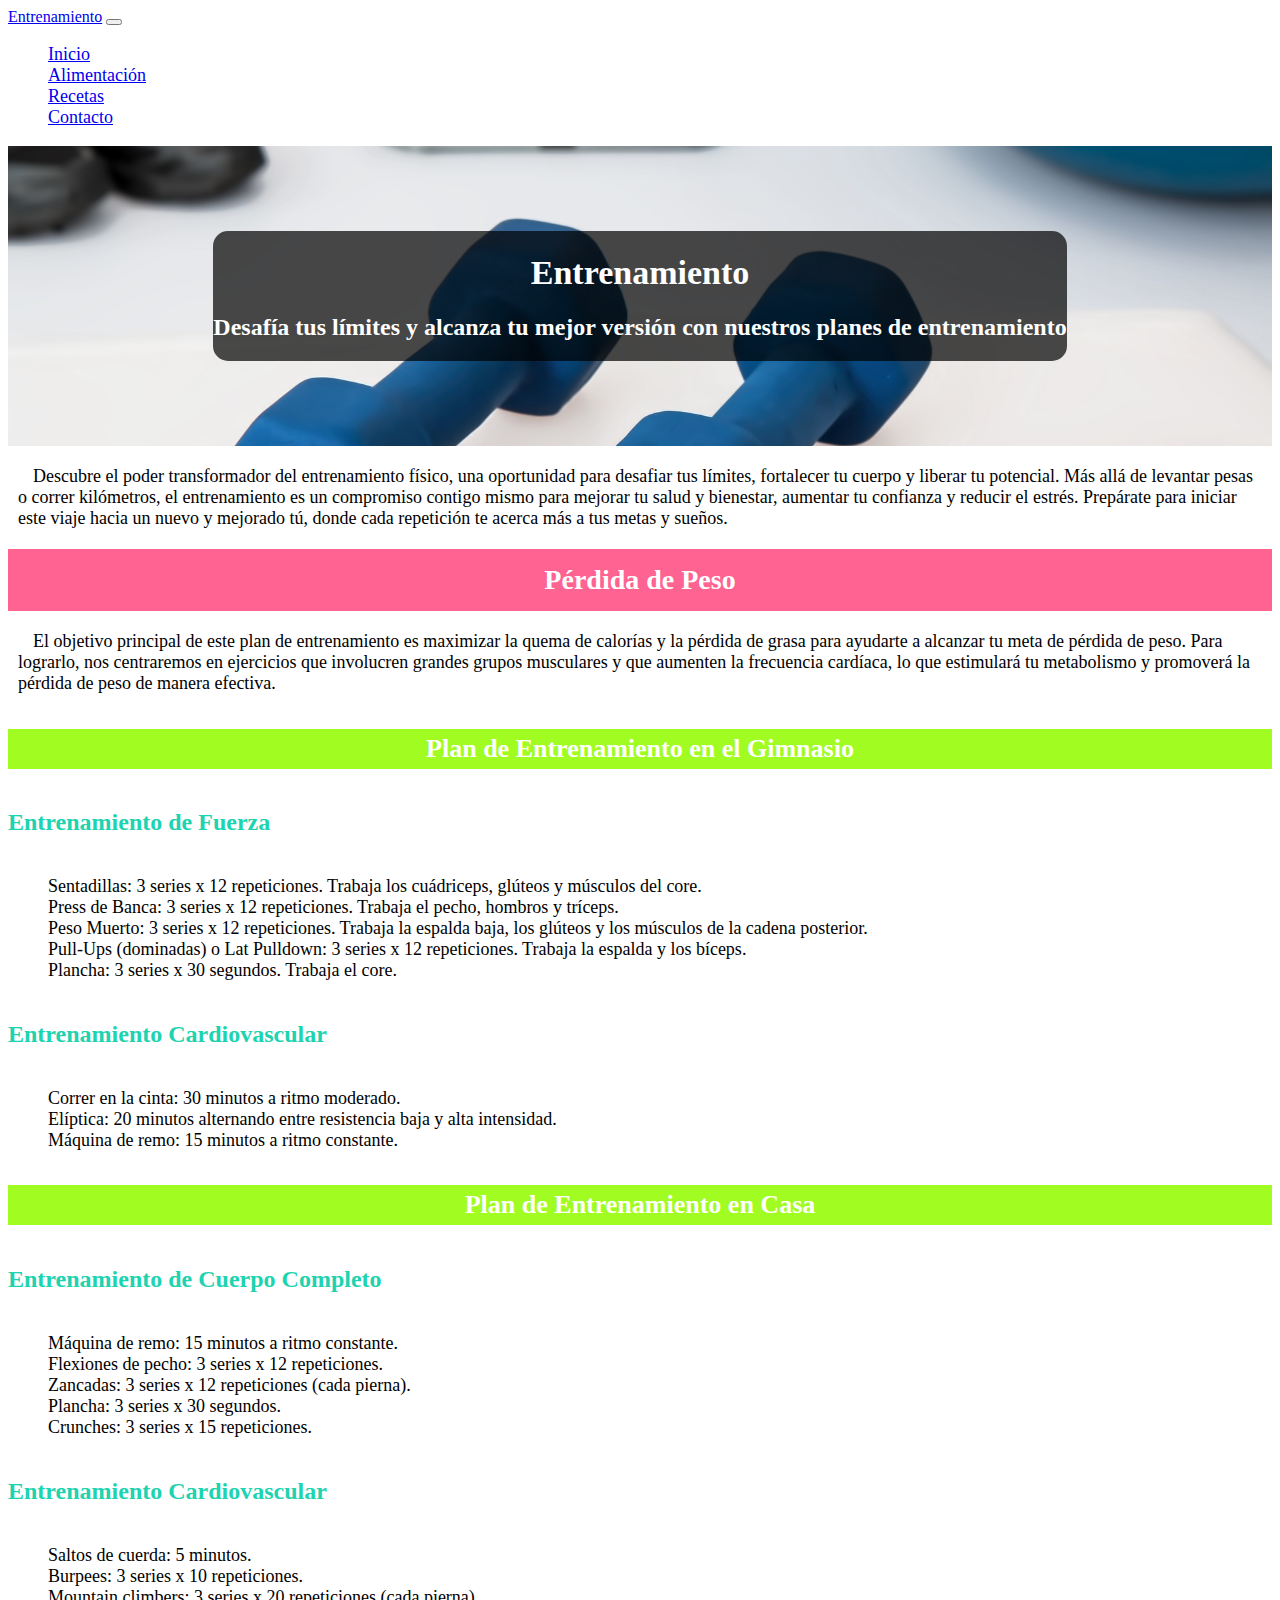
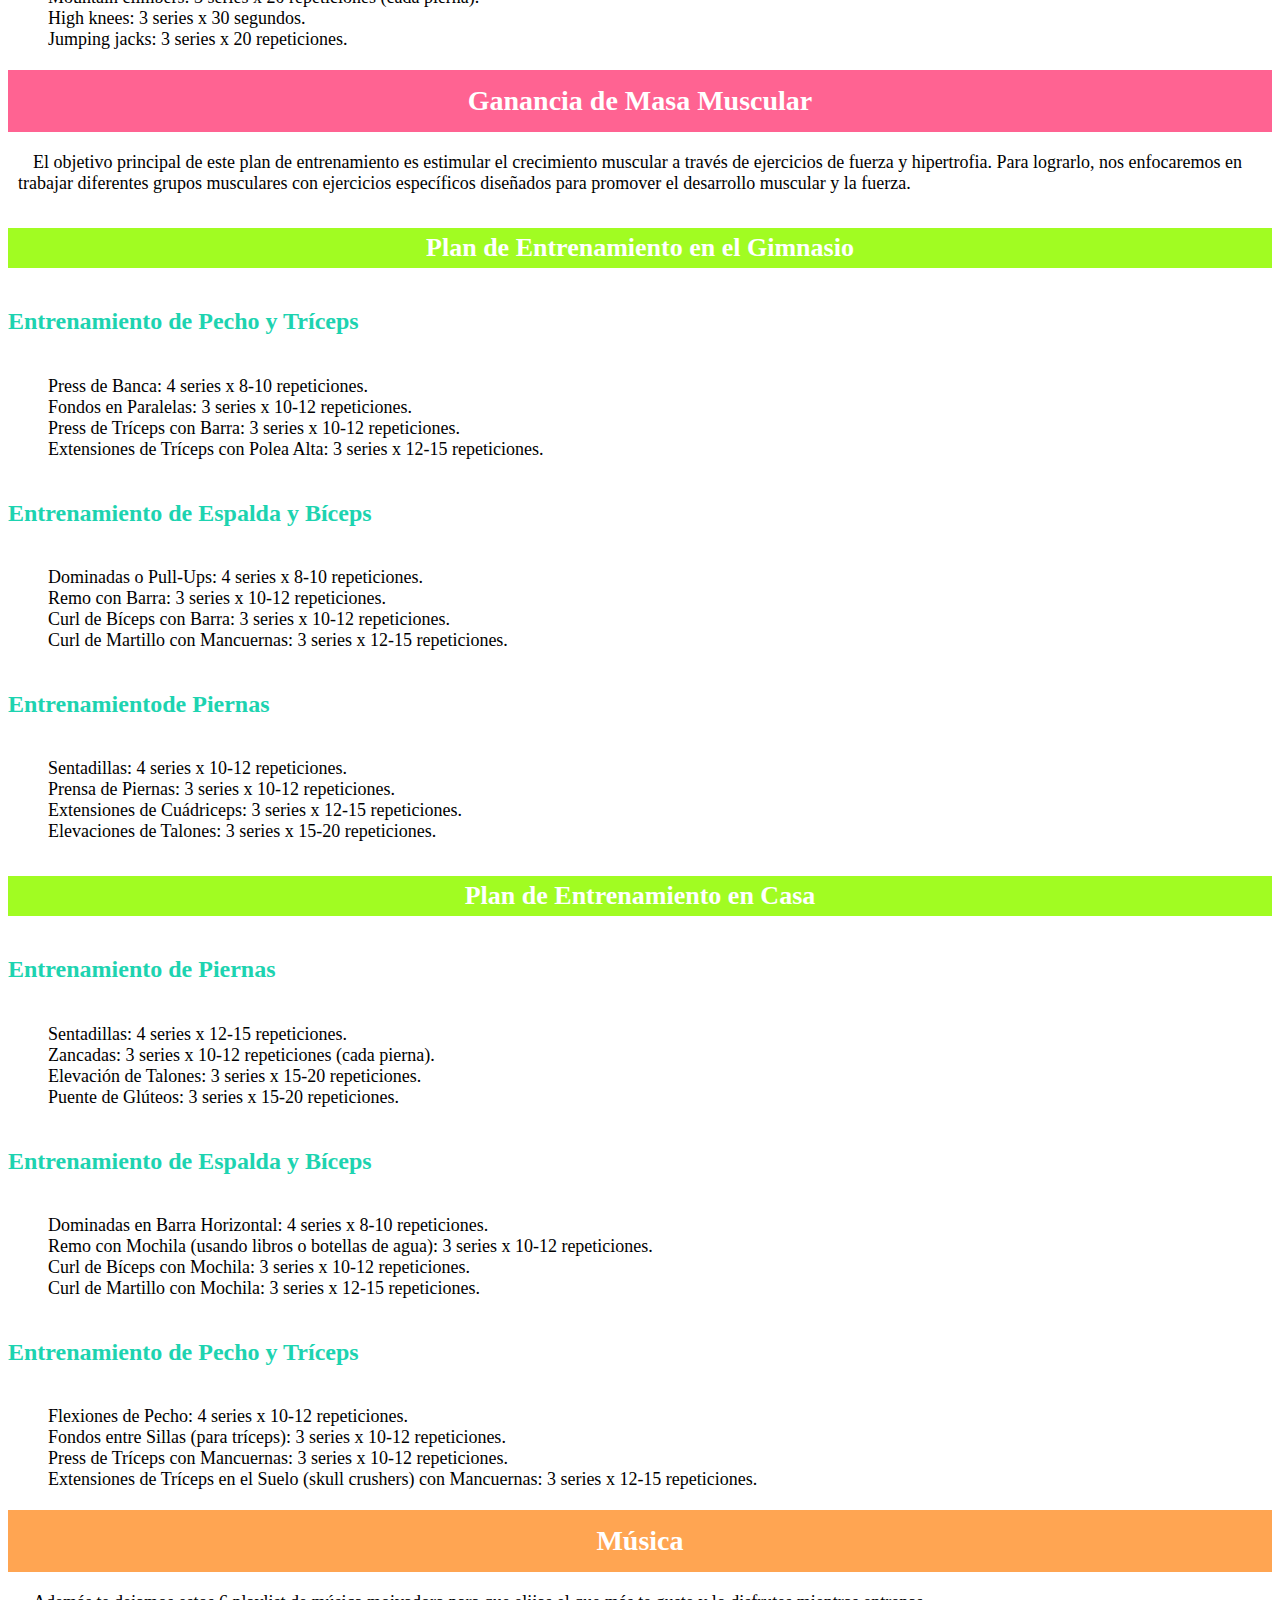
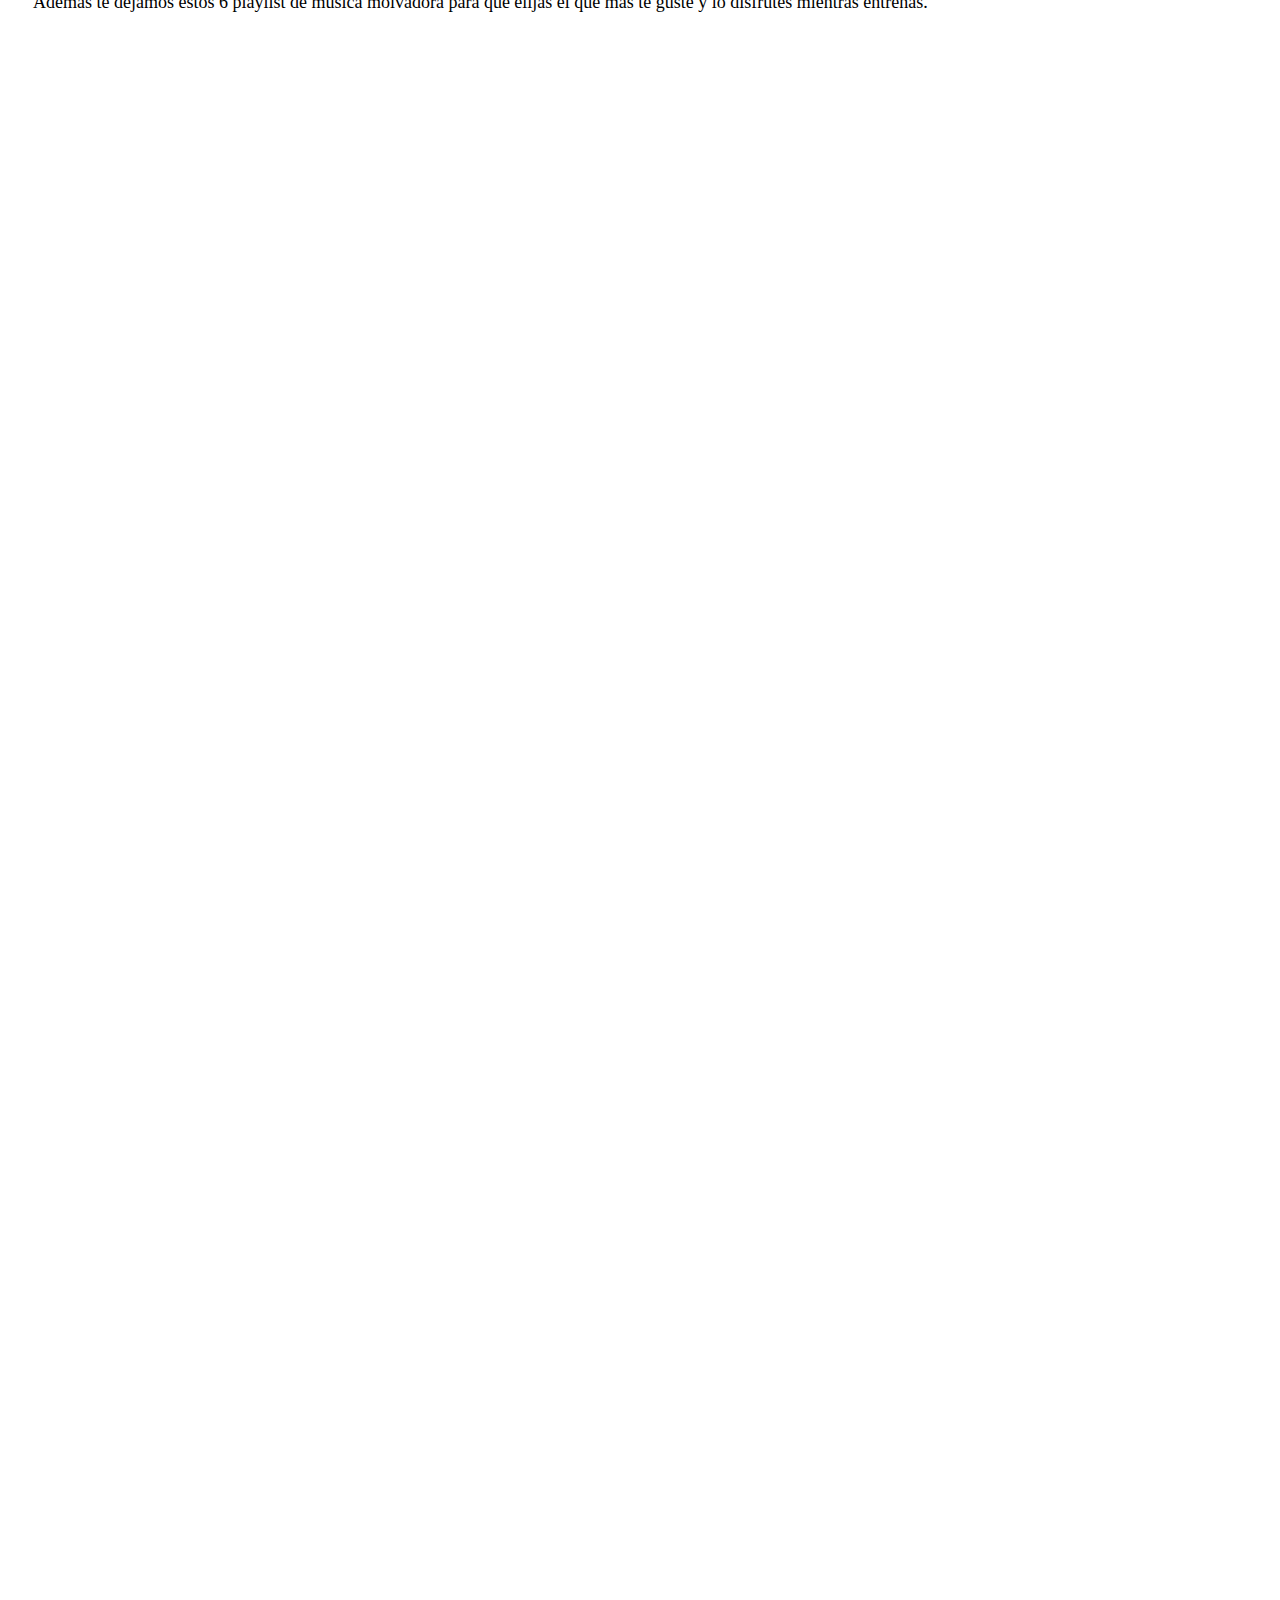
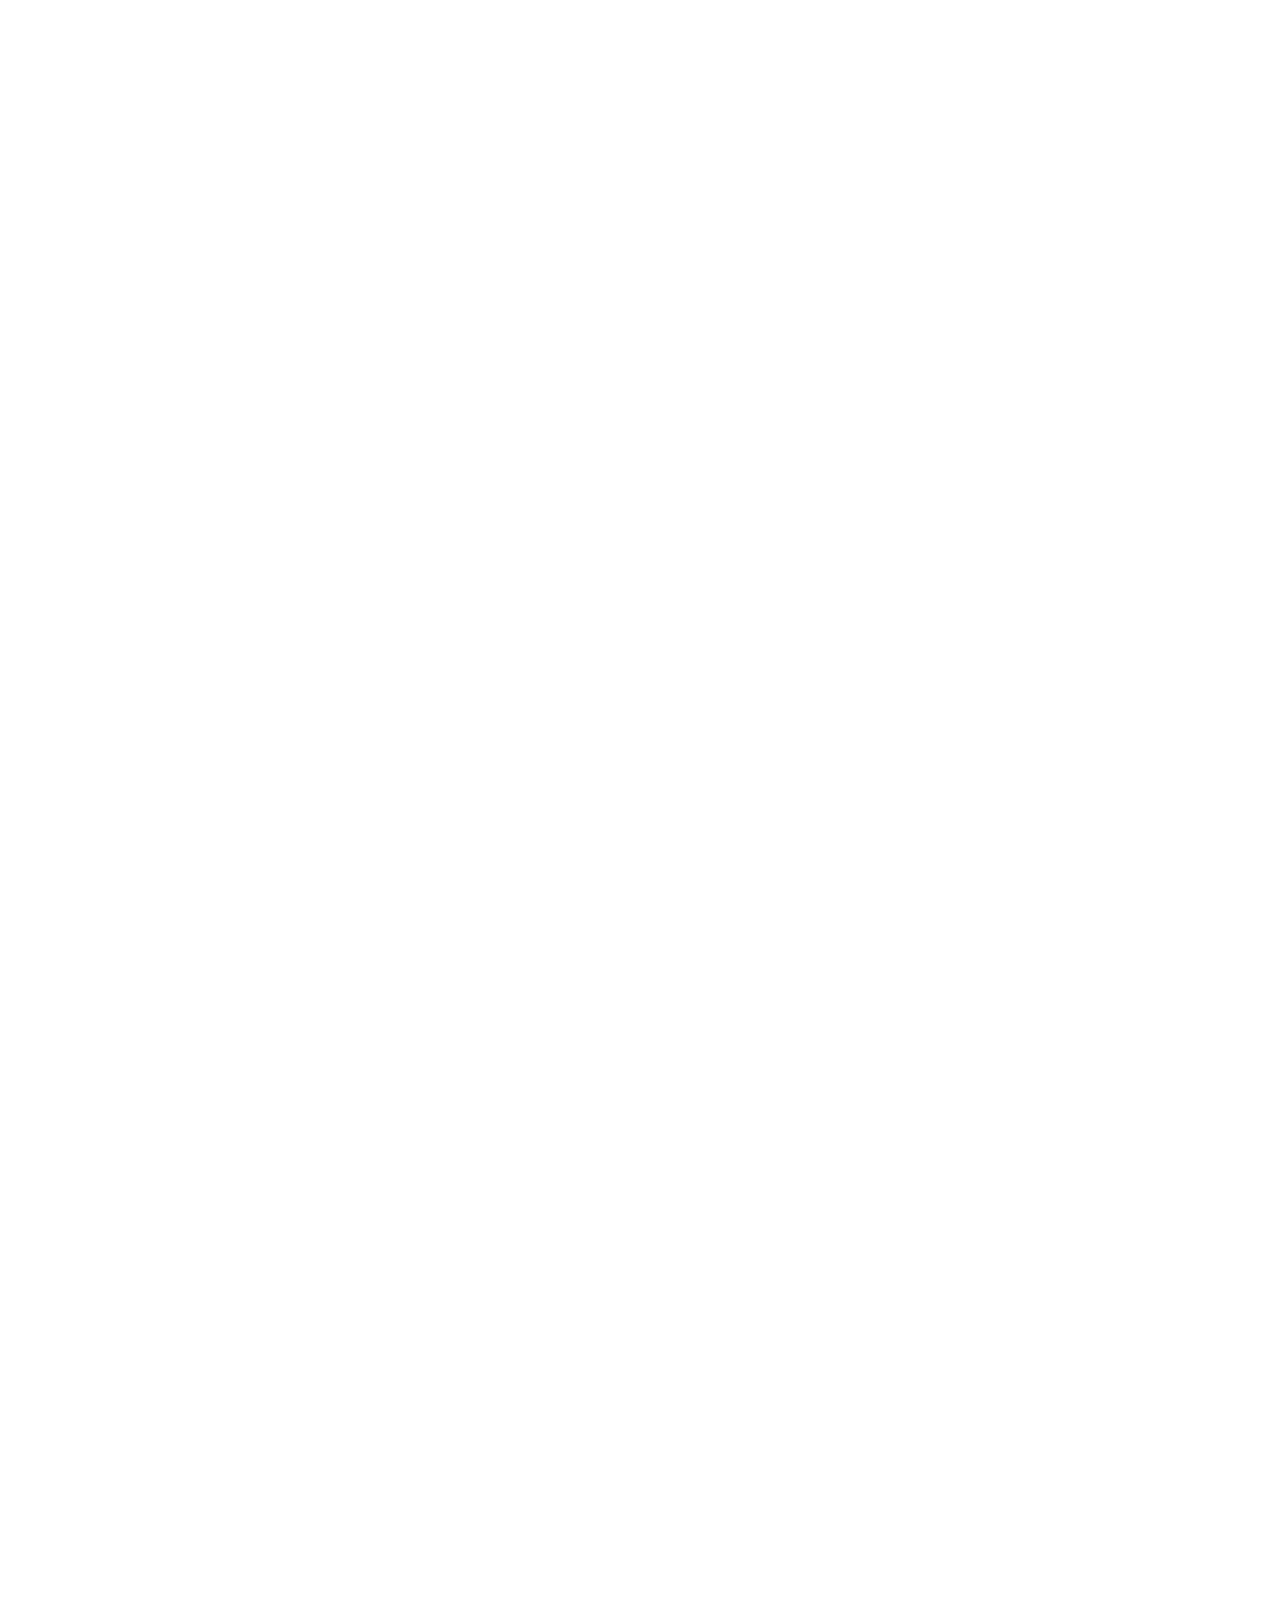
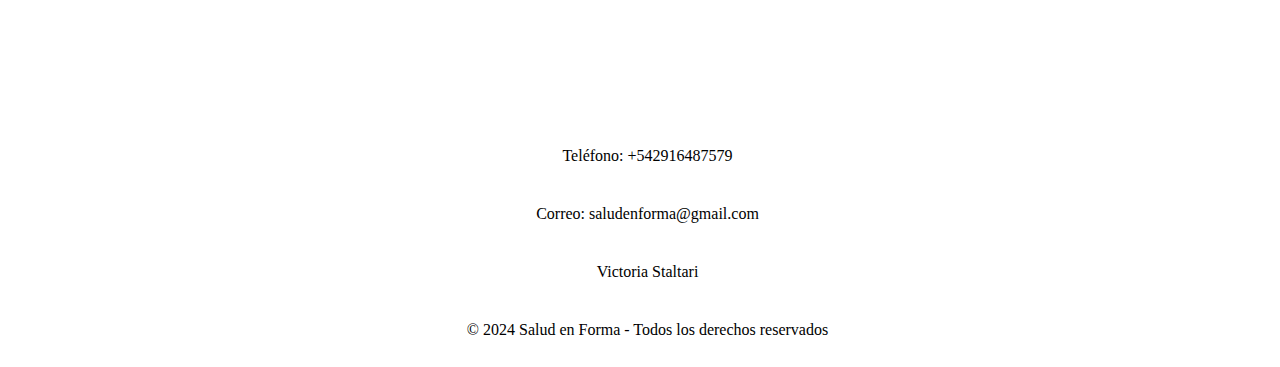
==== commit 90b3dece: "agrege flecha para subir, utilicé SASS, y renombre img alimentacion y contacto" ====
--- a/Pages/entrenamiento.html
+++ b/Pages/entrenamiento.html
@@ -1,11 +1,12 @@
 <!DOCTYPE html>
 <html lang="es">
 <head>
-    <link href="../bootstrap-5.0.2-dist/css/bootstrap.min.css" rel="stylesheet" integrity="sha384-EVSTQN3/azprG1Anm3QDgpJLIm9Nao0Yz1ztcQTwFspd3yD65VohhpuuCOmLASjC" crossorigin="anonymous">
-    <link rel="stylesheet" href="../CSS/stylesbs.css">
+    <link href="https://cdn.jsdelivr.net/npm/bootstrap@5.0.2/dist/css/bootstrap.min.css" rel="stylesheet" integrity="sha384-EVSTQN3/azprG1Anm3QDgpJLIm9Nao0Yz1ztcQTwFspd3yD65VohhpuuCOmLASjC" crossorigin="anonymous">
+    <link rel="stylesheet" href="../CSS/styles.css">
+    <link rel="stylesheet" href="https://cdnjs.cloudflare.com/ajax/libs/font-awesome/6.5.2/css/all.min.css" integrity="sha512-SnH5WK+bZxgPHs44uWIX+LLJAJ9/2PkPKZ5QiAj6Ta86w+fsb2TkcmfRyVX3pBnMFcV7oQPJkl9QevSCWr3W6A==" crossorigin="anonymous" referrerpolicy="no-referrer" />
     <meta charset="UTF-8">
     <meta name="viewport" content="width=device-width, initial-scale=1.0">
-    <title>Inicio BOOTSTRAP</title>
+    <title>Entrenamiento</title>
 </head>
 <body>
     <!-- NAVBAR INICIA -->
@@ -18,23 +19,23 @@
             <div class="collapse navbar-collapse" id="collapsibleNavbar">
                 <ul class="navbar-nav">
                     <li class="nav-item">
-                        <a class="nav-link" href="../indexbs.html">Inicio</a>
+                        <a class="nav-link" href="../index.html">Inicio</a>
                     </li>
                     <li class="nav-item">
-                        <a class="nav-link" href="#">Alimentación</a>
+                        <a class="nav-link" href="alimentacion.html">Alimentación</a>
                     </li>
                     <li class="nav-item">
-                        <a class="nav-link" href="#">Recetas</a>
+                        <a class="nav-link" href="recetas.html">Recetas</a>
                     </li>
                     <li class="nav-item">
-                        <a class="nav-link" href="#">Contacto</a>
+                        <a class="nav-link" href="contacto.html">Contacto</a>
                     </li>
                 </ul>
             </div>
         </div>
     </nav>
     <!-- NAVBAR FIN -->
-    <header class="container-fluid hentrenamiento">
+    <header class="container-fluid titulo hentrenamiento">
         <!-- TITULO INICIA -->
         <div class="container">
             <h1>Entrenamiento</h1>
@@ -159,8 +160,10 @@
         <p>Victoria Staltari</p>
         <p>&copy; 2024 Salud en Forma - Todos los derechos reservados</p>
     </footer>
+    <!-- BOTON PARA SUBIR -->
+    <span class="subir"><a href="#"><i class="fa-solid fa-circle-chevron-up"></i></a></span>
     <!--INICIO SCRIPT BOOTSTRAP -->
-    <script src="../bootstrap-5.0.2-dist/js/bootstrap.bundle.min.js" integrity="sha384-MrcW6ZMFYlzcLA8Nl+NtUVF0sA7MsXsP1UyJoMp4YLEuNSfAP+JcXn/tWtIaxVXM" crossorigin="anonymous"></script>
+    <script src="https://cdn.jsdelivr.net/npm/bootstrap@5.0.2/dist/js/bootstrap.bundle.min.js" integrity="sha384-MrcW6ZMFYlzcLA8Nl+NtUVF0sA7MsXsP1UyJoMp4YLEuNSfAP+JcXn/tWtIaxVXM" crossorigin="anonymous"></script>
     <!-- FIN SRIPT BOOTSTRAP -->
 </body>
 </html>--- a/CSS/styles.css
+++ b/CSS/styles.css
@@ -0,0 +1,252 @@
+@charset "UTF-8";
+/* VARIABLES */
+/* MIXINS */
+/* HEADER */
+.inicio {
+  margin-bottom: 20px;
+  padding: 0;
+  height: 400px;
+  background-image: url(../Imagenes/fondo_index.jpg);
+  position: relative;
+  background-position: center;
+  background-repeat: no-repeat;
+  background-size: cover;
+  display: flex;
+  justify-content: center;
+  align-items: center;
+}
+
+header div {
+  border: 2px white;
+  border-radius: 15px;
+  margin: 0;
+  background-color: rgba(0, 0, 0, 0.7);
+}
+
+/* BOTON PARA SUBIR */
+.subir {
+  position: fixed;
+  bottom: 0;
+  right: 0;
+  z-index: 5;
+  margin: 0 25px 25px 0;
+  border-radius: 50%;
+  background-color: rgba(255, 255, 255, 0.7);
+}
+
+i {
+  font-size: 45px;
+  color: rgba(43, 44, 48, 0.7);
+}
+i:hover {
+  transition: 0.5s;
+  font-size: 50px;
+  color: rgba(43, 44, 48, 0.5);
+}
+
+/* SECTION */
+h1 {
+  color: white;
+  text-align: center;
+}
+
+h1 {
+  font-size: 34px;
+}
+
+h2 {
+  color: white;
+  text-align: center;
+}
+
+h2 {
+  font-size: 24px;
+}
+
+h3 {
+  color: white;
+  text-align: center;
+}
+
+h4 {
+  color: white;
+  text-align: center;
+}
+
+h3 {
+  font-size: 28px;
+}
+
+h4 {
+  font-size: 26px;
+}
+
+h5 {
+  font-size: 24px;
+}
+
+h6 {
+  font-size: 22px;
+}
+
+h3 {
+  padding: 15px 0;
+  margin: 20px 0;
+}
+
+h4 {
+  padding: 5px 0;
+}
+
+h5 {
+  color: #1DD3B0;
+}
+
+h6 {
+  color: #FF6392;
+}
+
+.color1 {
+  background-color: #A1FC22;
+}
+
+.color2 {
+  background-color: #FF6392;
+}
+
+.color3 {
+  background-color: #1DD3B0;
+}
+
+.color4 {
+  background-color: #FFA552;
+}
+
+.dimg1 {
+  display: flex;
+  align-items: center;
+}
+
+.img1 {
+  border-radius: 20px;
+  max-width: 100%;
+  height: auto;
+}
+
+p {
+  text-indent: 15px;
+  font-size: 18px;
+  margin: 20px 10px;
+}
+
+.p1 {
+  margin: 0;
+}
+
+.menu__img {
+  margin: 10px auto;
+  border-radius: 20px;
+  position: relative;
+  background-position: center;
+  background-repeat: no-repeat;
+  background-size: cover;
+  display: flex;
+  justify-content: center;
+  align-items: center;
+}
+.menu__img a {
+  display: block;
+  text-align: center;
+  align-content: center;
+  color: rgba(0, 0, 0, 0);
+  background-color: rgba(0, 0, 0, 0);
+  text-decoration: none;
+  width: 100%;
+  padding: 45% 0;
+  border-radius: 20px;
+}
+.menu__img a:hover {
+  transition: 1s;
+  color: white;
+  font-size: 22px;
+  background-color: rgba(0, 0, 0, 0.7);
+}
+
+.entrenamiento {
+  background-image: url(../Imagenes/entrenamiento.jpg);
+}
+
+.alimentacion {
+  background-image: url(../Imagenes/alimentacion.jpg);
+}
+
+.recetas {
+  background-image: url(../Imagenes/recetas.jpg);
+}
+
+.contacto {
+  background-image: url(../Imagenes/contacto.jpg);
+}
+
+/* FOOTER */
+footer {
+  margin-top: 20px;
+  padding-top: 10px;
+  flex-direction: column;
+  display: flex;
+  justify-content: center;
+  align-items: center;
+}
+footer p {
+  font-size: 16px;
+}
+
+/* OTRAS PÁGINAS */
+/* ENTRENAMIENTO */
+/* HEADER */
+.titulo {
+  margin-bottom: 20px;
+  padding: 0;
+  height: 300px;
+  position: relative;
+  background-position: center;
+  background-repeat: no-repeat;
+  background-size: cover;
+  display: flex;
+  justify-content: center;
+  align-items: center;
+}
+
+.hentrenamiento {
+  background-image: url(../Imagenes/fondo_entrenamiento.jpg);
+}
+
+.halimentacion {
+  background-image: url(../Imagenes/fondo_alimentacion.jpg);
+}
+
+.hrecetas {
+  background-image: url(../Imagenes/fondo_recetas.jpg);
+}
+
+.hcontacto {
+  background-image: url(../Imagenes/fondo_contacto.jpg);
+}
+
+ul {
+  list-style-type: none;
+  font-size: 18px;
+}
+
+iframe {
+  width: 100%;
+}
+
+.spotify {
+  padding: 10px 20px;
+}
+
+/* ALIMENTACIÓN */
+table {
+  margin: 20px 10px;
+}/*# sourceMappingURL=styles.css.map */